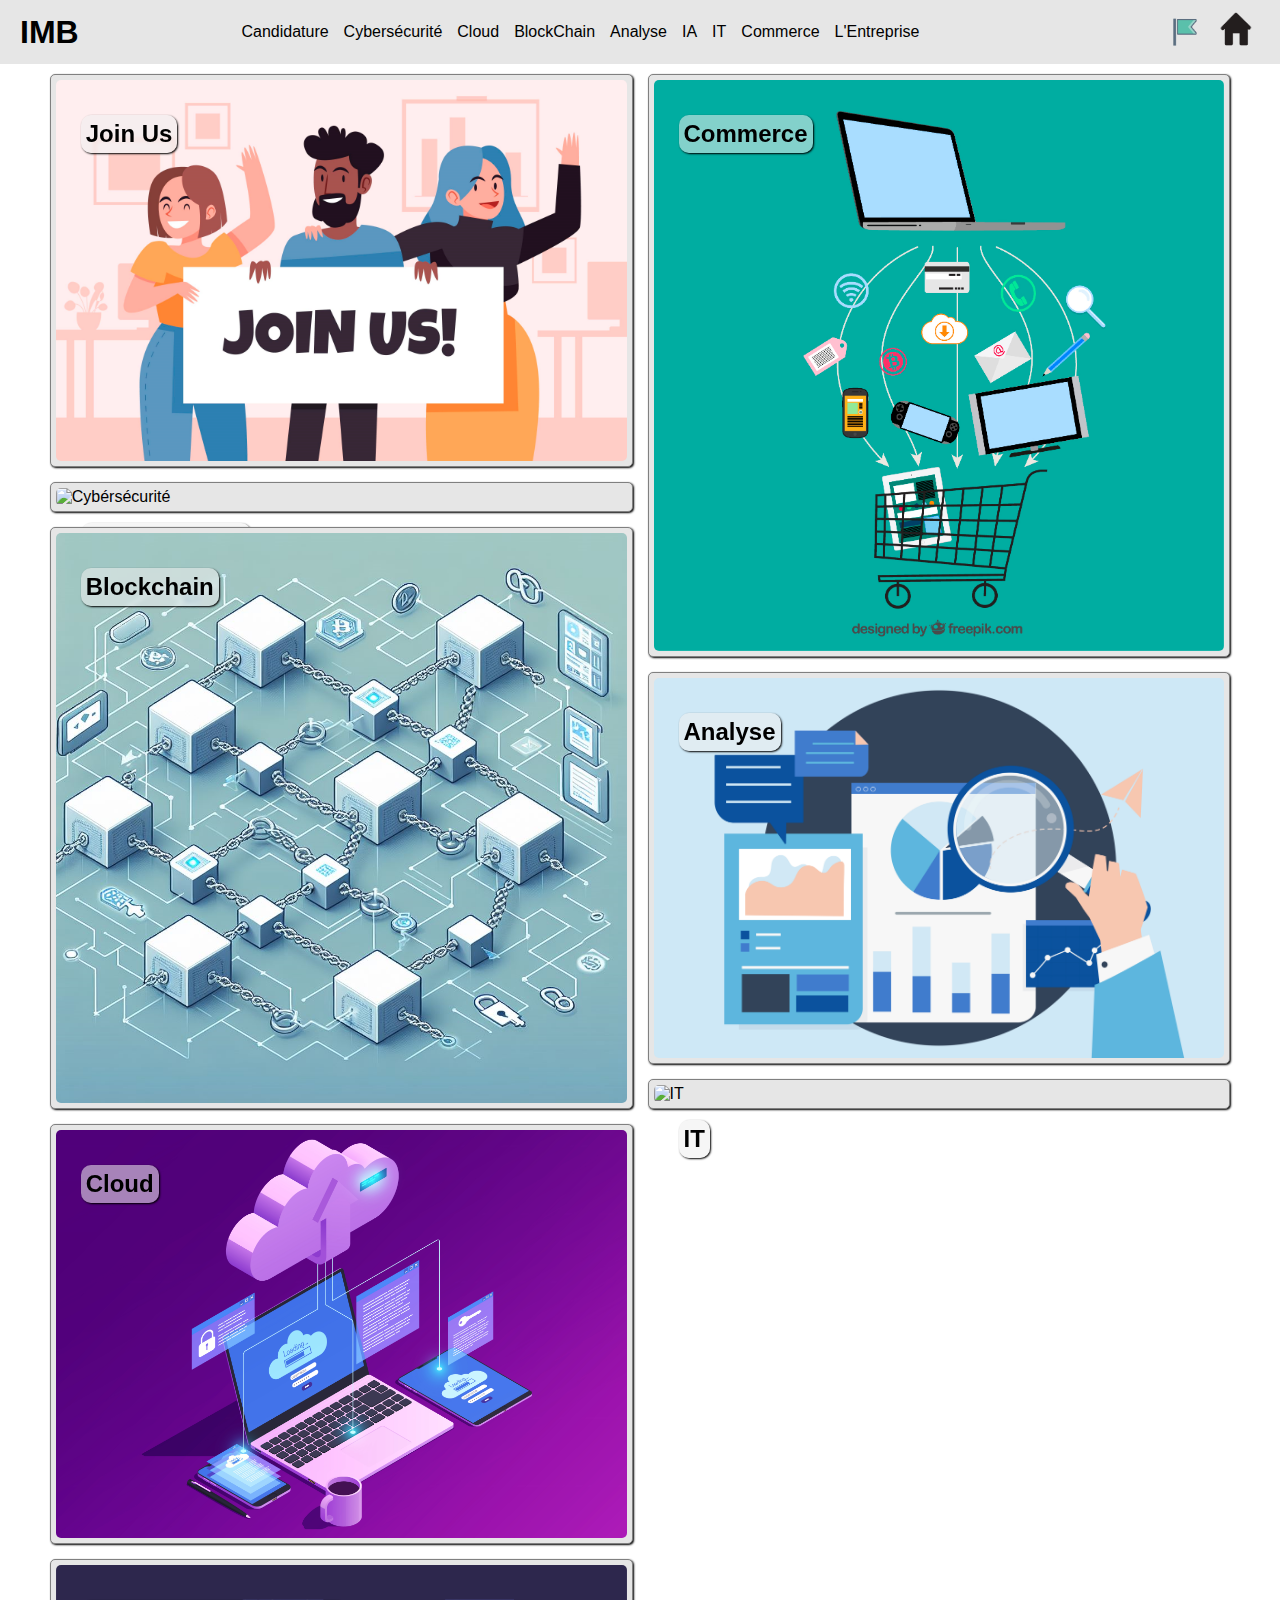
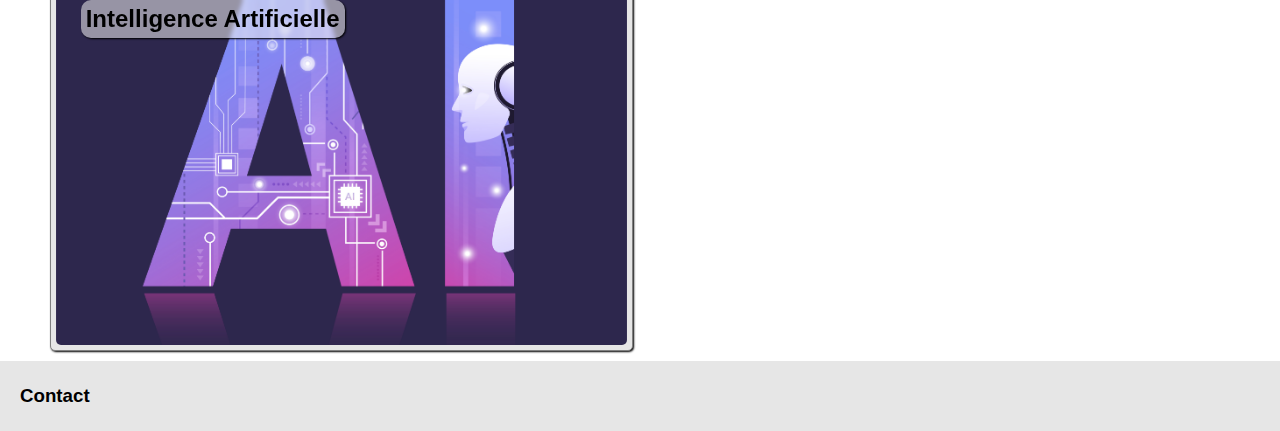
==== index.html @ 13dd1995 "annim amelioré pour hub" ====
<!DOCTYPE html>
<html lang="fr">
    <head>
        <title>IBM pour les 3ème</title>
        <meta charset="utf-8">
        <link rel="stylesheet" href="style.css">
    </head>
    <body>
        <header>
            <h1>IMB</h1>
            <nav>
                <ul>
                    <li><a href="fiche-etudiant.html">Candidature</a></li>
                    <li><a href="cybersecurite.html">Cybersécurité</a></li>
                    <li><a href="Cloud.html">Cloud</a></li>
                    <li><a href="BlockChain.html">BlockChain</a></li>
                    <li><a href="Analyse.html">Analyse</a></li>
                    <li><a href="IA.html">IA</a></li>
                    <li><a href="IT.html">IT</a></li>
                    <li><a href="Commerce.html">Commerce</a></li>
                    <li><a href="">L'Entreprise</a></li>
                </ul>
            </nav>
            <img class="right" src="Images/flag.png" alt="petit-drapeau">
            <a href="index.html"><img src="Images/home.png" alt="home" class="right"></a>
        </header>
        <main>
            <section class="HubBox" id="join">
                <img src="Images/JoinUsHub.png" alt="">
                <h2>Join Us</h2>
                <p>blabla <img src="Images/arrow.png" alt="arrow"></p>
            </section>
            <section class="HubBox" id="cybersecurtie">
                <img src="Images/cybersecuriteHub.png" alt="Cybérsécurité">
                <h2>Cybersécurité</h2>
                <p>blabla <img src="Images/arrow.png" alt="arrow"></p>
            </section>
            <section class="HubBox" id="Blockchain">
                <img src="Images/BlockChainHub.png" alt="BlockChain">
                <h2>Blockchain</h2>
                <p>blabla <img src="Images/arrow.png" alt="arrow"></p>
            </section>
            <section class="HubBox" id="cloud">
                <img src="Images/CloudHub.png" alt=" Cloud">
                <h2>Cloud</h2>
                <p>blabla <img src="Images/arrow.png" alt="arrow"></p>
            </section>
            <section class="HubBox" id="ia">
                <img src="Images/IAHub.png" alt="IA">
                <h2>Intelligence Artificielle</h2>
                <p>blabla <img src="Images/arrow.png" alt="arrow"></p>
            </section>
            <section class="HubBox" id="commerce">
                <img src="Images/CommerceHub.png" alt="Commerce">
                <h2>Commerce</h2>
                <p>blabla <img src="Images/arrow.png" alt="arrow"></p>
            </section>
            <section class="HubBox" id="analyse">
                <img src="Images/AnalyseHub.png" alt="Analyse">
                <h2>Analyse</h2>
                <p>blabla <img src="Images/arrow.png" alt="arrow"></p>
            </section>
            <section class="HubBox" id="it">
                <img src="Images/ITHub.png" alt="IT"/>
                <h2>IT</h2>
                <p>blabla <img src="Images/arrow.png" alt="arrow"></p>
            </section>
        </main>
        <footer>
            <h3>Contact</h3>

        </footer>
    </body>
</html>
---- style.css ----
html{
    height: auto;
    min-height: 100vh;
}

body{
    height: auto;
    min-height: 100vh;
    margin: 0;
    font-family: Arial, serif;
}

::-webkit-scrollbar {
    width: 8px;
}
::-webkit-scrollbar-track {
background: rgb(34, 34, 34);
}
::-webkit-scrollbar-thumb{
border-radius: 10px;
background-color: rgba(123, 123, 123, 0.4);
}
::-webkit-scrollbar-thumb:hover{
    background: rgba(255, 255, 255, 0.3);
}
::-webkit-scrollbar-thumb:active{
    background: rgba(255, 255, 255, 0.5);
}


/*------------------Header----------------*/
header{
    background-color: rgb(230, 230, 230);
    height: auto;
    padding: 5px 20px;
    display: flex;
    align-items: center;
}

header h1{
    margin: 0;
}

header img{
    width: 50px;
    height: 50px;
}

header img.right{
    margin-left: auto;
}

/*----------------Nav----------------*/
nav{
    margin: auto;
}

nav ul{
    list-style-type: none;
    display: flex;
    flex-wrap: wrap;
    gap: 5px;
    margin: auto;
    justify-content: center;
}

nav li{
    text-align: center;
    padding: 5px;
    border-radius: 15px;
    transition: 0.3s;
    cursor: pointer;
    position: relative;
}

nav li a{
    text-decoration: none;
    color: black;
}


li::after {
    content: '';
    position: absolute;
    bottom: 2px;left: 5%;
    width: 90%;
    height: 2px;
    background-color: black;
    opacity: 1;
    transform: scaleX(0);
    transform-origin: center;
    transition: 0.2s;
}

li:hover::after{
    transform: scaleX(100%);
}

/*Menu burger*/
@media screen and (max-width: 560px) {
}

/*-----------------Main-------------------*/
main{
    display: flex;
    flex-wrap: wrap;
    flex-direction: column;
    gap: 15px;
    padding: 10px 20px;
    max-height: 90vw;
    align-content: center;
    margin: auto;
    transition: 0.3s;
    box-sizing: border-box;
}


/*Box*/
section.HubBox{
    background-color: rgb(230, 230, 230);
    border: solid 1px gray;
    border-radius: 5px;
    padding: 5px;
    box-shadow: 1px 1px 2px;
    transition: 0.3s;
    width: 31%;
    position: relative;
    display: flex;
    box-sizing: border-box;
}

section.HubBox:hover{
    transform: scale(101%);
}

section.HubBox img{
    width: 100%;
    border-radius: 5px;
    margin: auto auto;
}

section.HubBox h2{
    position: absolute;
    background-color: rgba(238, 238, 238, 0.55);
    box-shadow: 1px 1px 2px;
    border-radius: 10px;
    padding: 5px;
    backdrop-filter: blur(2px);
    top: 40px;
    left: 30px;
    margin: 0;
    font-weight: bold;
}

section.HubBox p{
    position: absolute;
    bottom: 0;left: 0;
    margin: 0;
    width: 100%;
    height: auto;
    min-height: 60px;
    padding: 10px;
    transition: 0.3s;
    backdrop-filter: blur(2px);
    background-color: rgba(238, 238, 238, 0.55);
    transform: scaleY(0);
    transform-origin: bottom;
    box-sizing: border-box;
}

section.HubBox p img{
    position: absolute;
    bottom: 10px; right: 10px;
    height: 20px;
    width: 20px;
    border-radius: 15px;
    padding: 2px;
    transition: 0.3s;
}

section.HubBox p img:hover{
    background-color: rgba(213, 213, 213, 0.55);
    transition: 0.3s;
    cursor: pointer;
}

section.HubBox:hover p{
    transform: scaleY(100%);
}

@media screen and (max-width: 650px) {
    main{
        max-height: 5000px;
    }

    section.HubBox{
        width: 95%;
    }
}

@media screen and (max-width: 1300px) and (min-width: 650px) {
    main{
        max-height: 180vw;
    }

    section.HubBox{
        width: 47%;
    }
}

/*Footer*/
footer{
    background-color: rgb(230, 230, 230);
    height: auto;
    padding: 5px 20px;
}
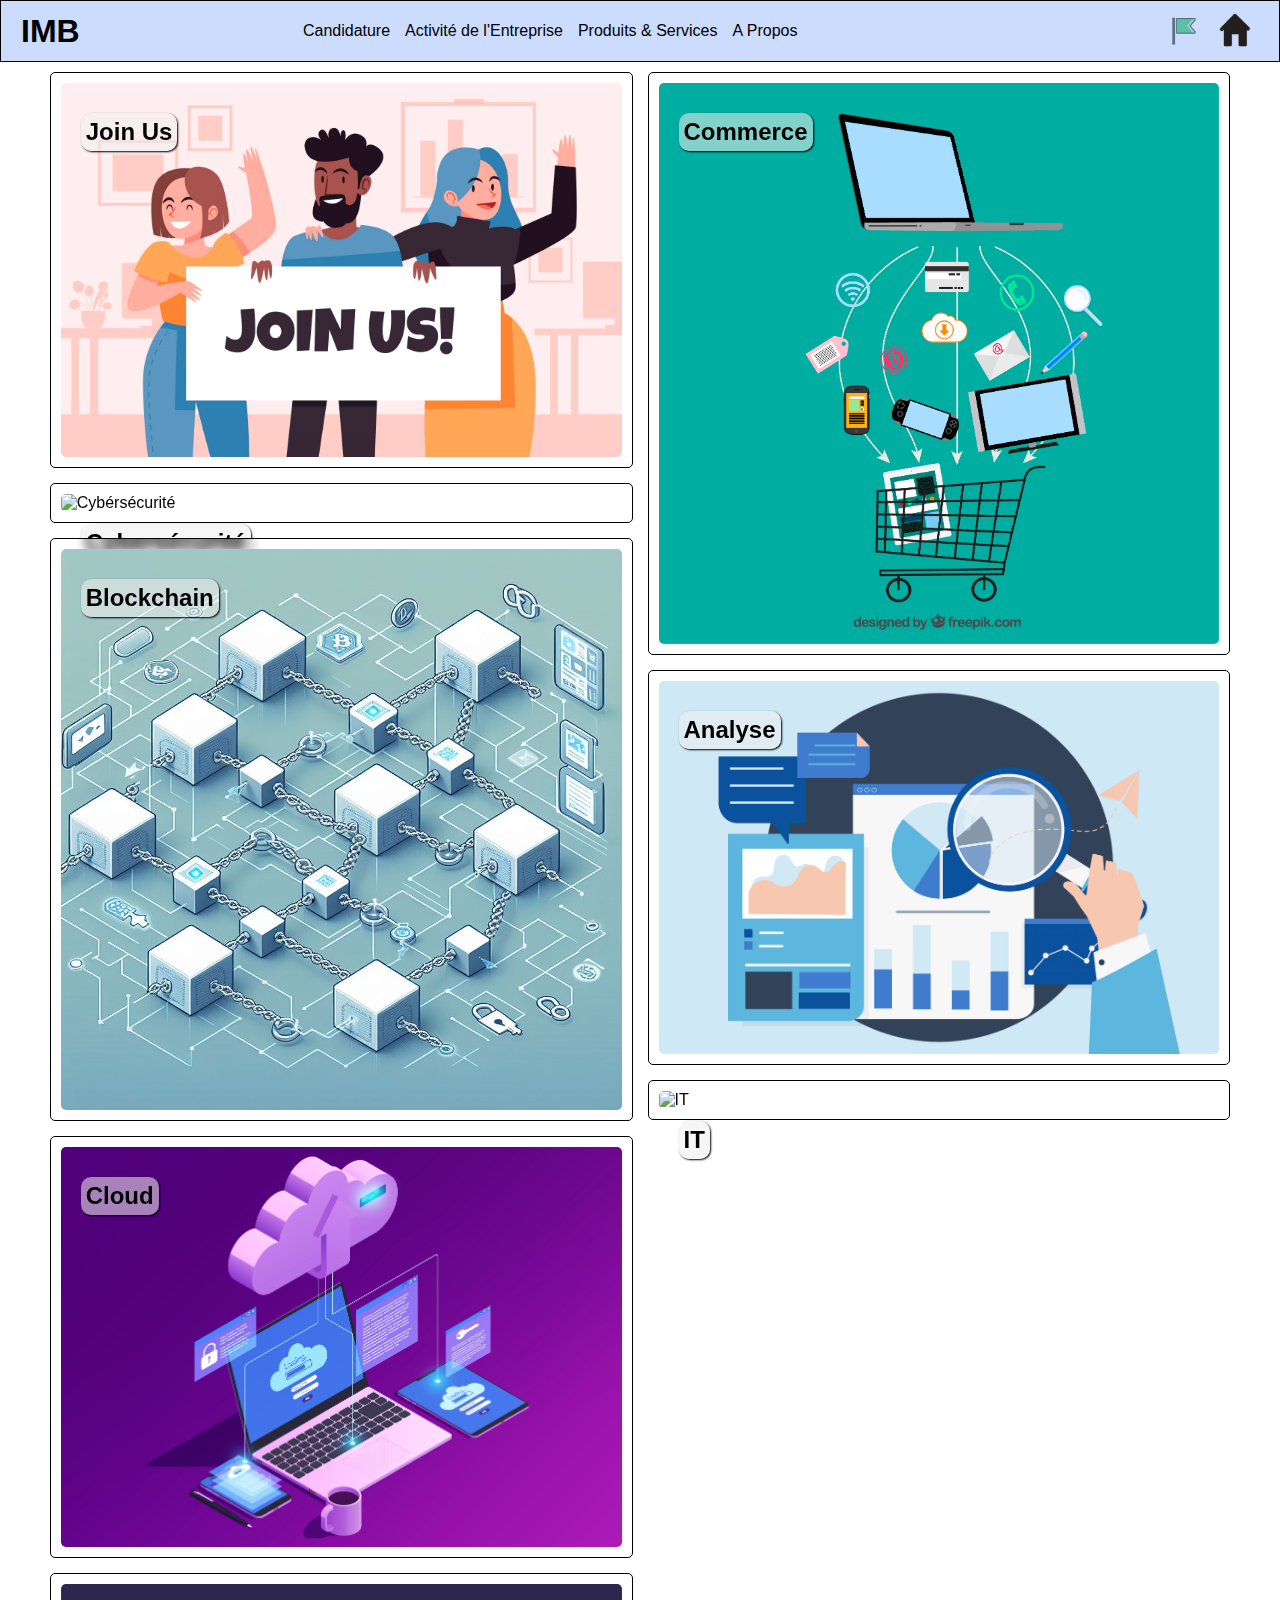
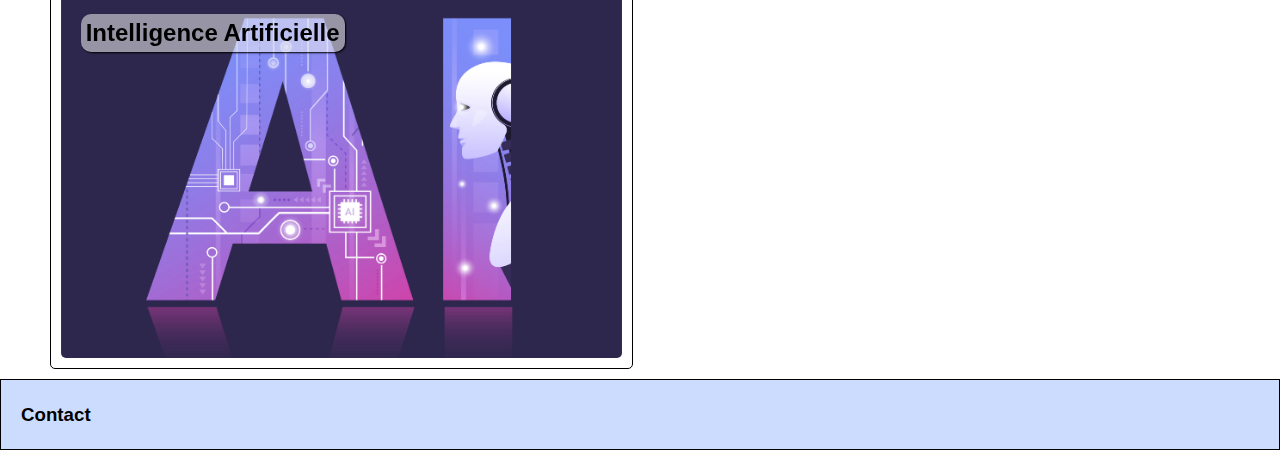
==== commit b4e00e14: "changement complet ." ====
--- a/index.html
+++ b/index.html
@@ -3,22 +3,19 @@
     <head>
         <title>IBM pour les 3ème</title>
         <meta charset="utf-8">
-        <link rel="stylesheet" href="style.css">
+        <link rel="stylesheet" href="hubPage.css">
     </head>
     <body>
         <header>
+            <a href="#" class="open-btn"><img src="Images/open-btn.png" alt="Open"></a> <!-- burger logo -->
             <h1>IMB</h1>
-            <nav>
+            <nav class="open">
+                <a href="#" class="close-btn"><img src="Images/close-btn.png" alt="Close"></a> <!-- burger close logo -->
                 <ul>
-                    <li><a href="fiche-etudiant.html">Candidature</a></li>
-                    <li><a href="cybersecurite.html">Cybersécurité</a></li>
-                    <li><a href="Cloud.html">Cloud</a></li>
-                    <li><a href="BlockChain.html">BlockChain</a></li>
-                    <li><a href="Analyse.html">Analyse</a></li>
-                    <li><a href="IA.html">IA</a></li>
-                    <li><a href="IT.html">IT</a></li>
-                    <li><a href="Commerce.html">Commerce</a></li>
-                    <li><a href="">L'Entreprise</a></li>
+                    <li><a href="Candidature.html">Candidature</a></li>
+                    <li><a href="Activité.html">Activité de l'Entreprise</a></li>
+                    <li><a href="Produit.html">Produits & Services</a></li>
+                    <li><a href="Propos.html">A Propos</a></li>
                 </ul>
             </nav>
             <img class="right" src="Images/flag.png" alt="petit-drapeau">
--- a/hubPage.css
+++ b/hubPage.css
@@ -0,0 +1,250 @@
+html {
+  height: auto;
+  min-height: 100vh;
+}
+
+body {
+  height: auto;
+  min-height: 100vh;
+  margin: 0;
+  font-family: Arial, serif;
+}
+
+main {
+  display: flex;
+  flex-wrap: wrap;
+  flex-direction: column;
+  gap: 15px;
+  padding: 10px 20px;
+  max-height: 90vw;
+  align-content: center;
+  margin: auto;
+  transition: 0.3s;
+  box-sizing: border-box;
+}
+
+/*Box*/
+section.HubBox {
+  background-color: transparent;
+  -webkit-backdrop-filter: blur(5px);
+          backdrop-filter: blur(5px);
+  border: solid 1px black;
+  border-radius: 5px;
+  padding: 10px;
+  transition: 0.3s;
+  width: 31%;
+  position: relative;
+  display: flex;
+  box-sizing: border-box;
+}
+section.HubBox:hover {
+  transform: scale(101%);
+}
+section.HubBox img {
+  width: 100%;
+  border-radius: 5px;
+}
+section.HubBox h2 {
+  position: absolute;
+  background-color: rgba(238, 238, 238, 0.55);
+  box-shadow: 1px 1px 2px;
+  border-radius: 10px;
+  padding: 5px;
+  top: 40px;
+  left: 30px;
+  margin: 0;
+  font-weight: bold;
+}
+section.HubBox p {
+  position: absolute;
+  bottom: 0;
+  left: 0;
+  margin: 0;
+  width: 100%;
+  height: auto;
+  min-height: 60px;
+  padding: 12px;
+  transition: 0.3s;
+  -webkit-backdrop-filter: blur(5px);
+          backdrop-filter: blur(5px);
+  background-color: rgba(238, 238, 238, 0.55);
+  transform: scaleY(0);
+  transform-origin: bottom;
+  box-sizing: border-box;
+}
+section.HubBox p img {
+  position: absolute;
+  bottom: 10px;
+  right: 10px;
+  height: 20px;
+  width: 20px;
+  border-radius: 15px;
+  padding: 2px;
+  transition: 0.3s;
+}
+section.HubBox p img:hover {
+  background-color: rgba(213, 213, 213, 0.55);
+  transition: 0.3s;
+  cursor: pointer;
+}
+section.HubBox:hover p {
+  transform: scaleY(100%);
+}
+
+@media screen and (max-width: 650px) {
+  main {
+    max-height: 5000px;
+  }
+  section.HubBox {
+    width: 95%;
+  }
+}
+@media screen and (max-width: 1300px) and (min-width: 650px) {
+  main {
+    max-height: 180vw;
+  }
+  section.HubBox {
+    width: 47%;
+  }
+}
+header {
+  background-color: rgba(0, 81, 255, 0.2);
+  border: solid 1px black;
+  height: auto;
+  padding: 5px 20px;
+  display: flex;
+  align-items: center;
+  justify-content: center;
+}
+header > a {
+  width: 50px;
+  height: 50px;
+}
+header h1 {
+  margin: 0;
+}
+header img {
+  width: 50px;
+  height: 50px;
+  transition: 0.3s;
+}
+header img:hover {
+  transform: scale(105%);
+  transition: 0.3s;
+}
+header img.right {
+  margin-left: auto;
+}
+
+footer {
+  background-color: rgba(0, 81, 255, 0.2);
+  border: solid 1px black;
+  height: auto;
+  padding: 5px 20px;
+}
+
+.open-btn {
+  display: none;
+}
+
+nav {
+  margin: auto auto;
+  transition: 0.3s;
+}
+nav .close-btn {
+  display: none;
+}
+nav ul {
+  list-style-type: none;
+  display: flex;
+  flex-wrap: wrap;
+  gap: 5px;
+  margin: auto;
+  justify-content: center;
+}
+nav li {
+  text-align: center;
+  padding: 5px;
+  border-radius: 15px;
+  transition: 0.3s;
+  cursor: pointer;
+  position: relative;
+}
+nav li a {
+  text-decoration: none;
+  color: black;
+}
+nav li a::after {
+  content: "";
+  position: absolute;
+  bottom: 2px;
+  left: 5%;
+  width: 90%;
+  height: 2px;
+  background-color: black;
+  opacity: 1;
+  transform: scaleX(0);
+  transform-origin: center;
+  transition: 0.2s;
+}
+nav li a:hover::after {
+  transform: scaleX(100%);
+}
+
+@media screen and (max-width: 650px) {
+  header h1 {
+    margin-left: 20px;
+  }
+  .open-btn {
+    display: block;
+    float: right;
+    margin: auto 0;
+  }
+  nav {
+    position: fixed;
+    top: 0;
+    left: 0;
+    width: 100%;
+    height: 100%;
+    transform: scaleX(0);
+    transform-origin: left;
+    background-color: rgb(181, 181, 181);
+    z-index: 1000;
+  }
+  nav.open {
+    transform: scaleX(100%);
+  }
+  nav.open ~ .open-btn {
+    display: none;
+  }
+  nav.open .close-btn {
+    display: block;
+  }
+  nav ul {
+    gap: 15px;
+    font-size: 27px;
+    padding: 0;
+    width: auto;
+    display: block;
+  }
+}
+::-webkit-scrollbar {
+  width: 8px;
+}
+
+::-webkit-scrollbar-track {
+  background: rgb(34, 34, 34);
+}
+
+::-webkit-scrollbar-thumb {
+  border-radius: 10px;
+  background-color: rgba(123, 123, 123, 0.4);
+}
+
+::-webkit-scrollbar-thumb:hover {
+  background: rgba(255, 255, 255, 0.3);
+}
+
+::-webkit-scrollbar-thumb:active {
+  background: rgba(255, 255, 255, 0.5);
+}/*# sourceMappingURL=hubPage.css.map */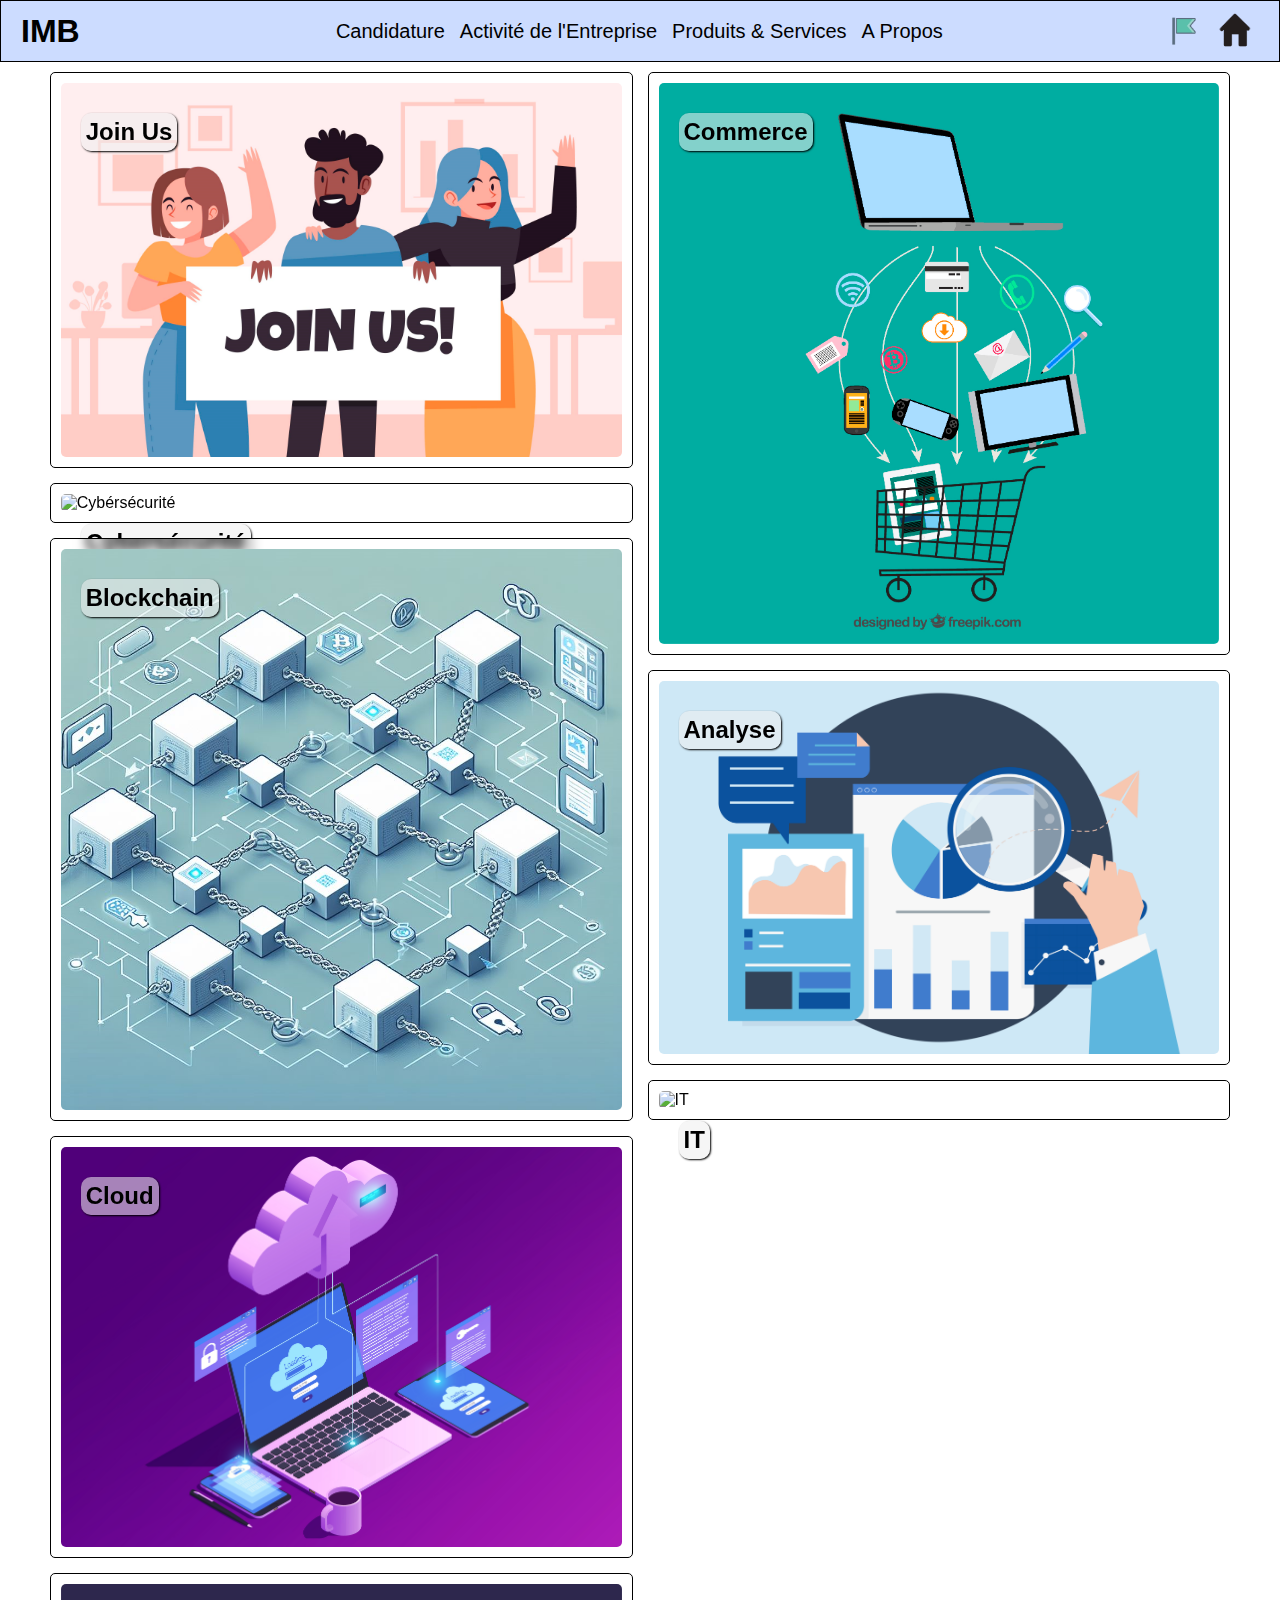
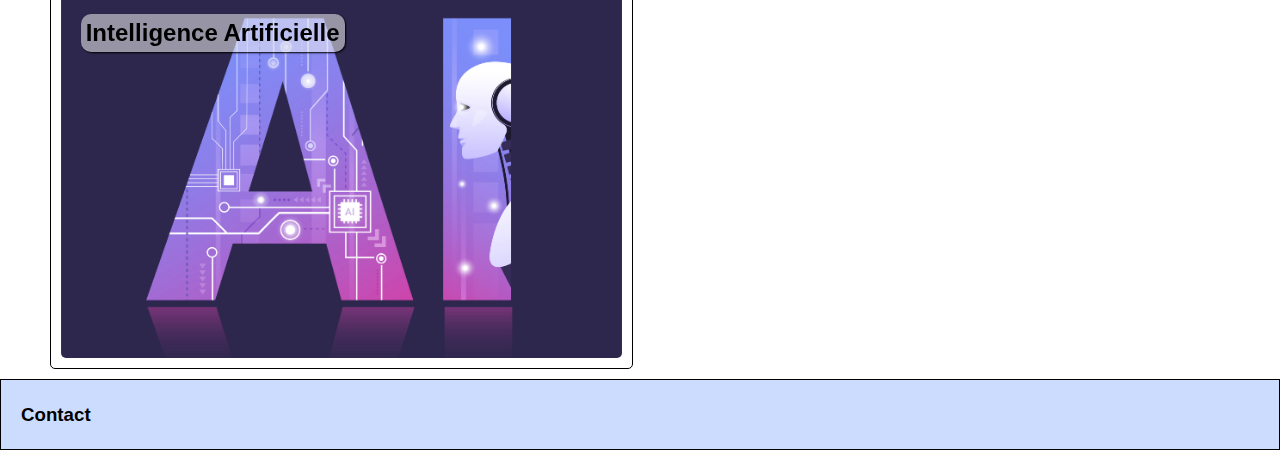
==== commit 7cbc6038: "burger menu" ====
--- a/index.html
+++ b/index.html
@@ -3,23 +3,24 @@
     <head>
         <title>IBM pour les 3ème</title>
         <meta charset="utf-8">
-        <link rel="stylesheet" href="hubPage.css">
+        <link rel="stylesheet" href="style/hubPage.css">
     </head>
     <body>
         <header>
-            <a href="#" class="open-btn"><img src="Images/open-btn.png" alt="Open"></a> <!-- burger logo -->
+            <a href="" class="open-btn"><img src="Images/open-btn.png" alt="Open"></a> <!-- burger logo -->
             <h1>IMB</h1>
-            <nav class="open">
-                <a href="#" class="close-btn"><img src="Images/close-btn.png" alt="Close"></a> <!-- burger close logo -->
+            <nav>
+                <a href="" class="close-btn"><img src="Images/close-btn.png" alt="Close"></a> <!-- burger close logo -->
                 <ul>
                     <li><a href="Candidature.html">Candidature</a></li>
                     <li><a href="Activité.html">Activité de l'Entreprise</a></li>
                     <li><a href="Produit.html">Produits & Services</a></li>
                     <li><a href="Propos.html">A Propos</a></li>
                 </ul>
+                <script src="scripts/burger.js"></script>
             </nav>
             <img class="right" src="Images/flag.png" alt="petit-drapeau">
-            <a href="index.html"><img src="Images/home.png" alt="home" class="right"></a>
+            <a href="index.html" class="right"><img src="Images/home.png" alt="home" class="right"></a>
         </header>
         <main>
             <section class="HubBox" id="join">
--- a/style/hubPage.css
+++ b/style/hubPage.css
@@ -0,0 +1,246 @@
+html, body {
+  height: auto;
+  min-height: 100vh;
+}
+
+body {
+  margin: 0;
+  font-family: Arial, serif;
+}
+
+main {
+  display: flex;
+  flex-wrap: wrap;
+  flex-direction: column;
+  gap: 15px;
+  padding: 10px 20px;
+  max-height: 90vw;
+  align-content: center;
+  margin: auto;
+  transition: 0.3s;
+  box-sizing: border-box;
+}
+
+/*Box*/
+section.HubBox {
+  background-color: transparent;
+  -webkit-backdrop-filter: blur(5px);
+          backdrop-filter: blur(5px);
+  border: solid 1px black;
+  border-radius: 5px;
+  padding: 10px;
+  transition: 0.3s;
+  width: 31%;
+  position: relative;
+  display: flex;
+  box-sizing: border-box;
+}
+section.HubBox:hover {
+  transform: scale(101%);
+}
+section.HubBox img {
+  width: 100%;
+  border-radius: 5px;
+}
+section.HubBox h2 {
+  position: absolute;
+  background-color: rgba(238, 238, 238, 0.55);
+  box-shadow: 1px 1px 2px;
+  border-radius: 10px;
+  padding: 5px;
+  top: 40px;
+  left: 30px;
+  margin: 0;
+  font-weight: bold;
+}
+section.HubBox p {
+  position: absolute;
+  bottom: 0;
+  left: 0;
+  margin: 0;
+  width: 100%;
+  box-sizing: border-box;
+  min-height: 60px;
+  padding: 12px;
+  -webkit-backdrop-filter: blur(5px);
+          backdrop-filter: blur(5px);
+  background-color: rgba(238, 238, 238, 0.55);
+  transform: scaleY(0);
+  transition: 0.3s;
+  transform-origin: bottom;
+}
+section.HubBox p img {
+  position: absolute;
+  bottom: 10px;
+  right: 10px;
+  height: 20px;
+  width: 20px;
+  border-radius: 15px;
+  padding: 2px;
+  transition: 0.3s;
+}
+section.HubBox p img:hover {
+  background-color: rgba(213, 213, 213, 0.55);
+  transition: 0.3s;
+  cursor: pointer;
+}
+section.HubBox:hover p {
+  transform: scaleY(100%);
+}
+
+@media screen and (max-width: 650px) {
+  main {
+    max-height: 5000px;
+  }
+  section.HubBox {
+    width: 95%;
+  }
+}
+@media screen and (max-width: 1300px) and (min-width: 650px) {
+  main {
+    max-height: 180vw;
+  }
+  section.HubBox {
+    width: 47%;
+  }
+}
+header {
+  background-color: rgba(0, 81, 255, 0.2);
+  border: solid 1px black;
+  height: auto;
+  padding: 5px 20px;
+  display: flex;
+  align-items: center;
+}
+header h1 {
+  margin: 0;
+}
+header img, header > a {
+  width: 50px;
+  height: 50px;
+  transition: 0.3s;
+}
+header img:hover, header > a:hover {
+  transform: scale(105%);
+}
+header .right {
+  float: right;
+  justify-self: end;
+}
+
+footer {
+  background-color: rgba(0, 81, 255, 0.2);
+  border: solid 1px black;
+  height: auto;
+  padding: 5px 20px;
+}
+
+.open-btn {
+  display: none;
+}
+
+nav {
+  margin: auto auto;
+}
+nav .close-btn {
+  display: none;
+}
+nav ul {
+  font-size: 20px;
+  list-style-type: none;
+  display: flex;
+  flex-wrap: wrap;
+  gap: 5px;
+  margin: auto;
+  justify-content: center;
+}
+nav li {
+  text-align: center;
+  padding: 5px;
+  border-radius: 15px;
+  transition: 0.3s;
+  cursor: pointer;
+  position: relative;
+}
+nav li a {
+  text-decoration: none;
+  color: black;
+}
+nav li a::after {
+  content: "";
+  position: absolute;
+  bottom: 2px;
+  left: 5%;
+  width: 90%;
+  height: 2px;
+  background-color: black;
+  opacity: 1;
+  transform: scaleX(0);
+  transform-origin: center;
+  transition: 0.2s;
+}
+nav li a:hover::after {
+  transform: scaleX(100%);
+}
+
+@media screen and (max-width: 650px) {
+  header h1 {
+    margin-left: 20px;
+  }
+  .open-btn {
+    display: block;
+    float: left;
+    margin: auto 0;
+  }
+  nav {
+    padding: 5px 20px;
+    position: fixed;
+    top: 0;
+    left: 0;
+    width: 100%;
+    height: 100%;
+    transform: scaleX(0);
+    opacity: 0;
+    transition: 0.3s;
+    transform-origin: left;
+    background-color: rgb(181, 181, 181);
+    z-index: 1000;
+  }
+  nav .close-btn {
+    display: block;
+  }
+  nav.open {
+    opacity: 1;
+    transform: scaleX(100%);
+  }
+  nav.open ~ .open-btn {
+    display: none;
+  }
+  nav ul {
+    gap: 25px;
+    font-size: 5vw;
+    padding: 0;
+    width: auto;
+    display: block;
+  }
+}
+::-webkit-scrollbar {
+  width: 8px;
+}
+
+::-webkit-scrollbar-track {
+  background: rgb(34, 34, 34);
+}
+
+::-webkit-scrollbar-thumb {
+  border-radius: 10px;
+  background-color: rgba(123, 123, 123, 0.4);
+}
+
+::-webkit-scrollbar-thumb:hover {
+  background: rgba(255, 255, 255, 0.3);
+}
+
+::-webkit-scrollbar-thumb:active {
+  background: rgba(255, 255, 255, 0.5);
+}/*# sourceMappingURL=hubPage.css.map */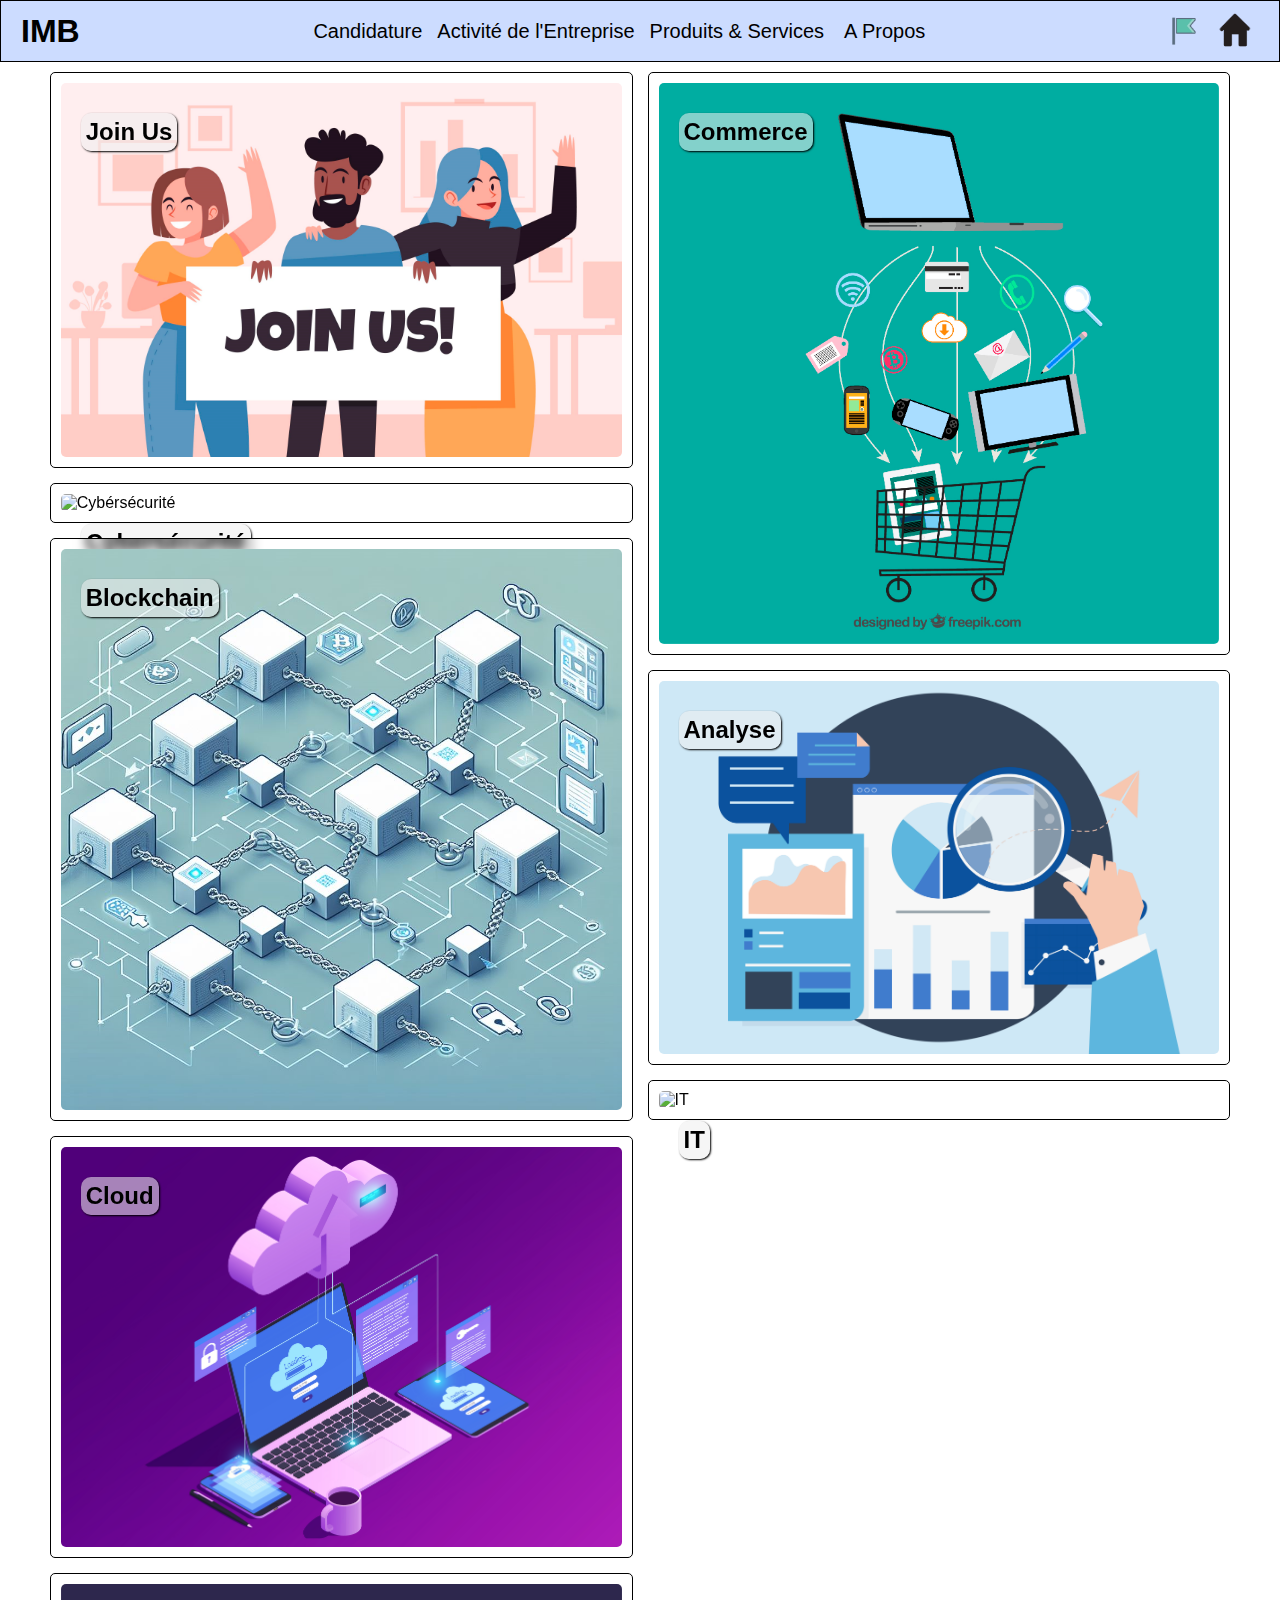
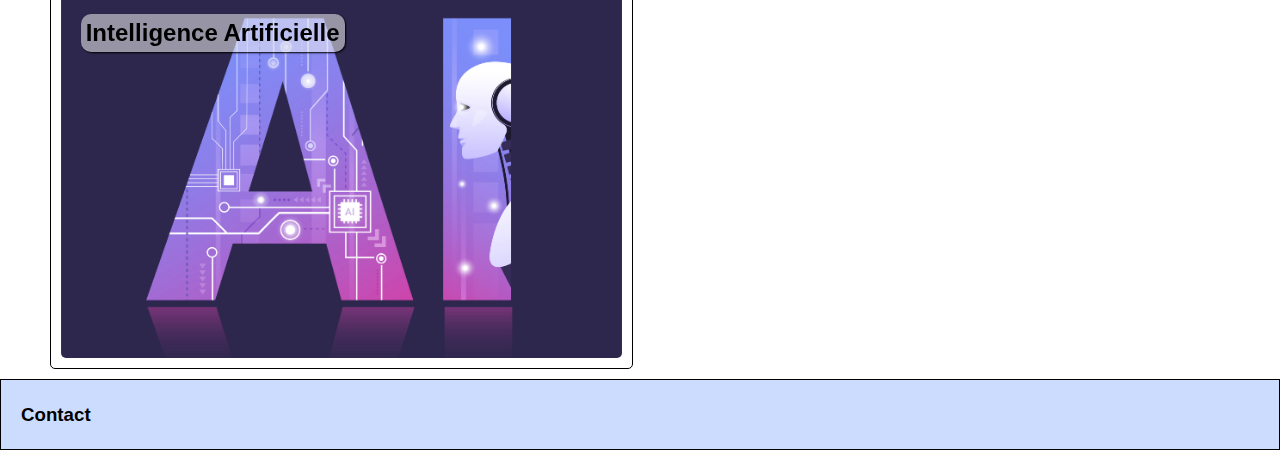
==== commit ffa43da4: "menu deroulant" ====
--- a/index.html
+++ b/index.html
@@ -12,15 +12,26 @@
             <nav>
                 <a href="" class="close-btn"><img src="Images/close-btn.png" alt="Close"></a> <!-- burger close logo -->
                 <ul>
-                    <li><a href="Candidature.html">Candidature</a></li>
-                    <li><a href="Activité.html">Activité de l'Entreprise</a></li>
+                    <li class="underline"><a href="Candidature.html">Candidature</a></li>
+                    <li>
+                        <a href="Activité.html">Activité de l'Entreprise</a>
+                        <div>
+                            <ul>
+                                <li class="underline"><a href="">blabla</a></li>
+                                <li><a href="underline">blabla</a></li>
+                            </ul>
+                        </div>
+                    </li>
                     <li><a href="Produit.html">Produits & Services</a></li>
+                    <div>
+
+                    </div>
                     <li><a href="Propos.html">A Propos</a></li>
                 </ul>
                 <script src="scripts/burger.js"></script>
             </nav>
-            <img class="right" src="Images/flag.png" alt="petit-drapeau">
-            <a href="index.html" class="right"><img src="Images/home.png" alt="home" class="right"></a>
+            <img class="right n2" src="Images/flag.png" alt="petit-drapeau">
+            <a href="index.html" class="right n1"><img src="Images/home.png" alt="home" class="right"></a>
         </header>
         <main>
             <section class="HubBox" id="join">
--- a/style/hubPage.css
+++ b/style/hubPage.css
@@ -14,6 +14,7 @@
   flex-direction: column;
   gap: 15px;
   padding: 10px 20px;
+  /*3 columns when the screen is large*/
   max-height: 90vw;
   align-content: center;
   margin: auto;
@@ -36,13 +37,16 @@
   box-sizing: border-box;
 }
 section.HubBox:hover {
+  /*upScale it when over*/
   transform: scale(101%);
 }
 section.HubBox img {
+  /*make the image take all the box*/
   width: 100%;
   border-radius: 5px;
 }
 section.HubBox h2 {
+  /*make the title attach to the image*/
   position: absolute;
   background-color: rgba(238, 238, 238, 0.55);
   box-shadow: 1px 1px 2px;
@@ -54,6 +58,7 @@
   font-weight: bold;
 }
 section.HubBox p {
+  /*make the description attach to box*/
   position: absolute;
   bottom: 0;
   left: 0;
@@ -70,6 +75,7 @@
   transform-origin: bottom;
 }
 section.HubBox p img {
+  /*make the little arrow*/
   position: absolute;
   bottom: 10px;
   right: 10px;
@@ -85,10 +91,12 @@
   cursor: pointer;
 }
 section.HubBox:hover p {
+  /*make the description appear smoothly when hover*/
   transform: scaleY(100%);
 }
 
 @media screen and (max-width: 650px) {
+  /*Only one column when the screen is small*/
   main {
     max-height: 5000px;
   }
@@ -97,6 +105,7 @@
   }
 }
 @media screen and (max-width: 1300px) and (min-width: 650px) {
+  /*2 columns when the screen is medium*/
   main {
     max-height: 180vw;
   }
@@ -105,6 +114,7 @@
   }
 }
 header {
+  /*make the header style*/
   background-color: rgba(0, 81, 255, 0.2);
   border: solid 1px black;
   height: auto;
@@ -113,19 +123,18 @@
   align-items: center;
 }
 header h1 {
+  /*put the title on the left of it*/
   margin: 0;
 }
 header img, header > a {
+  /*make the icon little and adjust to the header size*/
   width: 50px;
   height: 50px;
   transition: 0.3s;
 }
 header img:hover, header > a:hover {
+  /*upScale it when over*/
   transform: scale(105%);
-}
-header .right {
-  float: right;
-  justify-self: end;
 }
 
 footer {
@@ -135,19 +144,22 @@
   padding: 5px 20px;
 }
 
-.open-btn {
+.open-btn, .close-btn {
+  /*disable burger menu icon when the screen is wide*/
   display: none;
 }
 
 nav {
+  /*nav for large screen*/
+  /*center the nav*/
   margin: auto auto;
 }
-nav .close-btn {
-  display: none;
-}
 nav ul {
+  list-style-type: none;
+  padding: 0;
+  /*make the link list look like somethings*/
   font-size: 20px;
-  list-style-type: none;
+  /*adjust with the width of the screen*/
   display: flex;
   flex-wrap: wrap;
   gap: 5px;
@@ -155,6 +167,7 @@
   justify-content: center;
 }
 nav li {
+  /*make the li look like clickable*/
   text-align: center;
   padding: 5px;
   border-radius: 15px;
@@ -166,7 +179,8 @@
   text-decoration: none;
   color: black;
 }
-nav li a::after {
+nav li.underline::after {
+  /*create smoth underline*/
   content: "";
   position: absolute;
   bottom: 2px;
@@ -176,29 +190,75 @@
   background-color: black;
   opacity: 1;
   transform: scaleX(0);
+  /*origine from the center of the li*/
   transform-origin: center;
   transition: 0.2s;
 }
-nav li a:hover::after {
+nav li:hover.underline::after {
   transform: scaleX(100%);
 }
+nav li:hover div {
+  transform: scaleY(100%);
+}
+nav li div {
+  transform: scaleY(0);
+  background: transparent;
+  -webkit-backdrop-filter: blur(10px);
+          backdrop-filter: blur(10px);
+  border: 1px solid black;
+  border-radius: 5px;
+  width: 80%;
+  transform-origin: top;
+  transition: 0.2s;
+  position: absolute;
+  top: bottom;
+  left: 10%;
+  z-index: 1000;
+}
+nav li div:hover {
+  transform: scaleY(100%);
+}
+nav li div ul {
+  gap: 25px;
+  font-size: 20px;
+  padding: 10px;
+  width: auto;
+  display: block;
+}
 
 @media screen and (max-width: 650px) {
+  /*make the burger nav when the screen is small*/
   header h1 {
+    /*make the title not attach to the burger icon*/
     margin-left: 20px;
   }
-  .open-btn {
+  header .right {
+    /*place search icon and flag icon to the right*/
+    position: absolute;
+  }
+  header .right.n1 {
+    right: 0px;
+  }
+  header .right.n2 {
+    right: 50px;
+  }
+  .open-btn, .close-btn {
+    /*make the burger button visible*/
     display: block;
     float: left;
     margin: auto 0;
   }
+  .close-btn {
+    margin: 5px 20px;
+  }
   nav {
-    padding: 5px 20px;
+    /*attach the nav on the total screen*/
     position: fixed;
     top: 0;
     left: 0;
     width: 100%;
     height: 100%;
+    /*transition from the side of the screen*/
     transform: scaleX(0);
     opacity: 0;
     transition: 0.3s;
@@ -206,22 +266,25 @@
     background-color: rgb(181, 181, 181);
     z-index: 1000;
   }
-  nav .close-btn {
-    display: block;
-  }
   nav.open {
     opacity: 1;
     transform: scaleX(100%);
   }
-  nav.open ~ .open-btn {
-    display: none;
-  }
   nav ul {
+    /*make the link list adjust for the burger*/
     gap: 25px;
     font-size: 5vw;
-    padding: 0;
+    padding: 60px 0;
     width: auto;
     display: block;
+  }
+  nav ul li div {
+    position: relative;
+    height: 0;
+  }
+  nav ul li:hover div {
+    height: auto;
+    transition: 0.2s;
   }
 }
 ::-webkit-scrollbar {
@@ -236,11 +299,9 @@
   border-radius: 10px;
   background-color: rgba(123, 123, 123, 0.4);
 }
-
 ::-webkit-scrollbar-thumb:hover {
   background: rgba(255, 255, 255, 0.3);
 }
-
 ::-webkit-scrollbar-thumb:active {
   background: rgba(255, 255, 255, 0.5);
 }/*# sourceMappingURL=hubPage.css.map */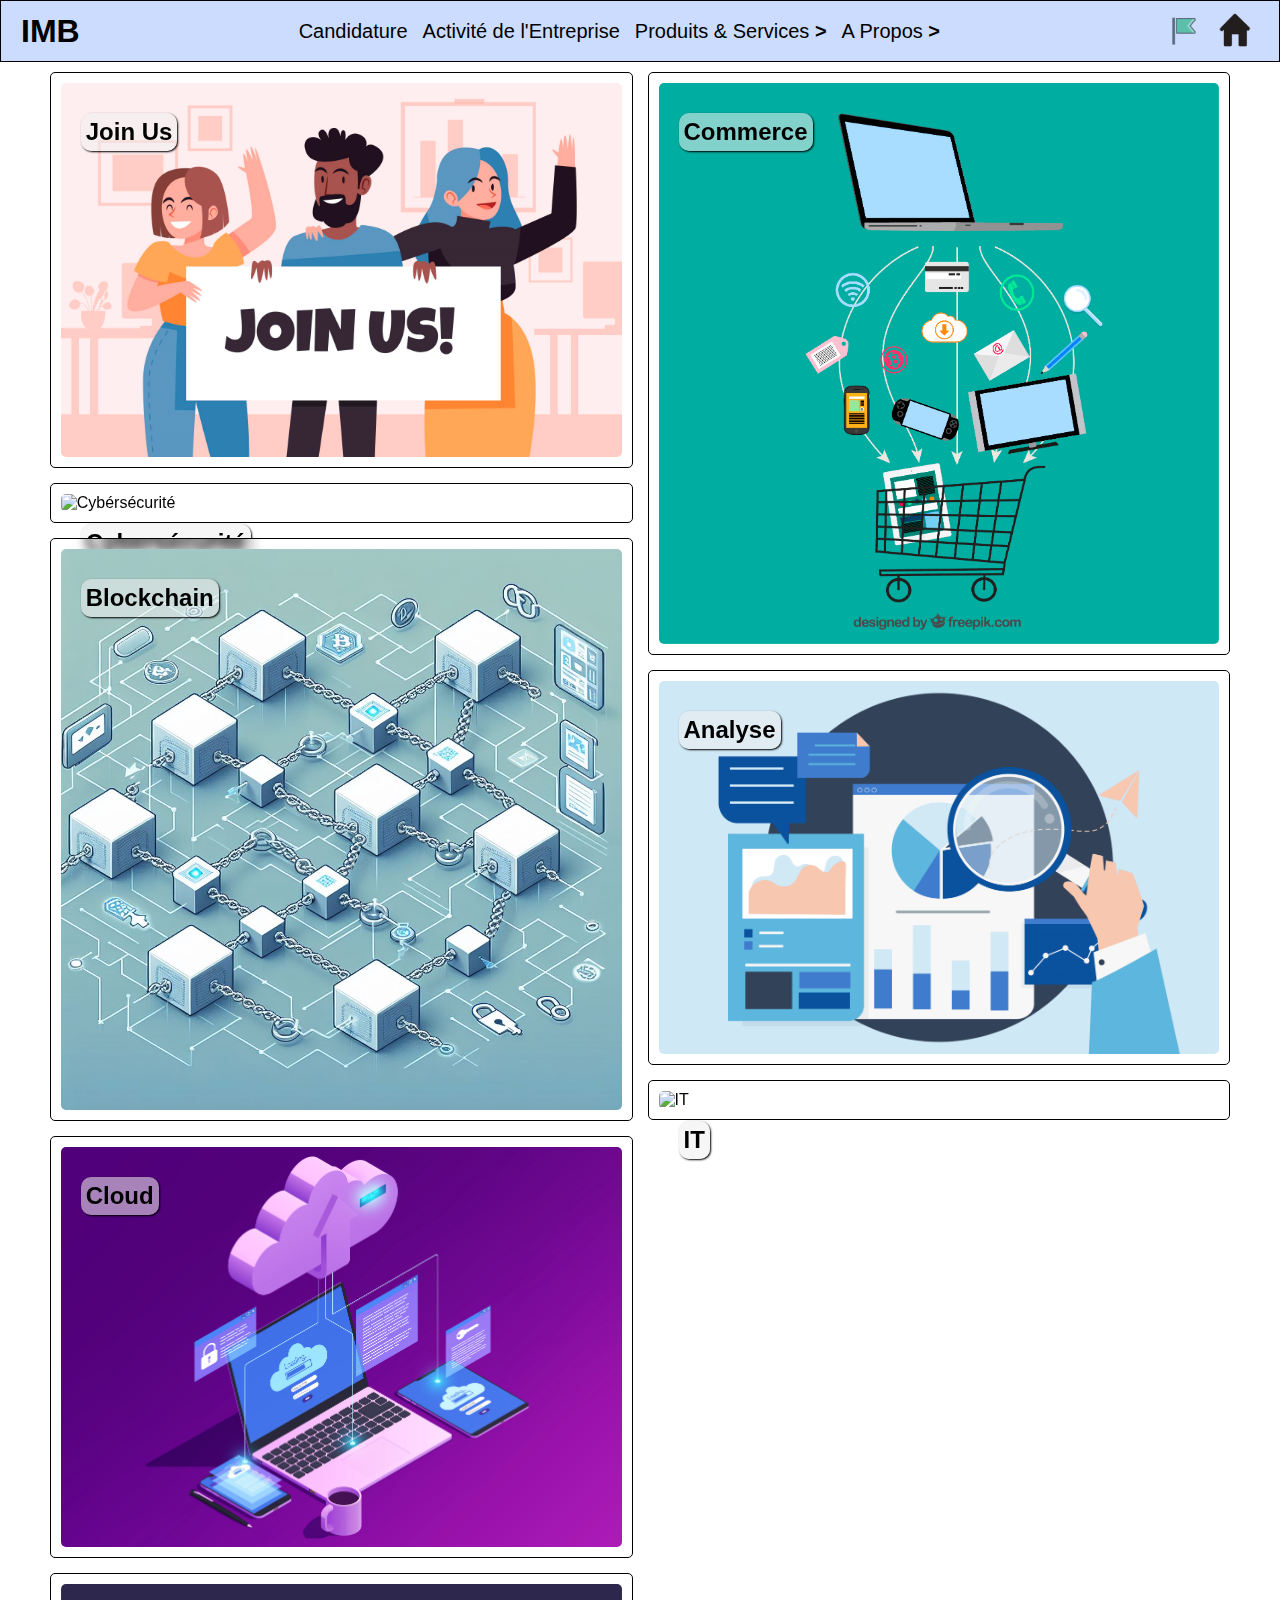
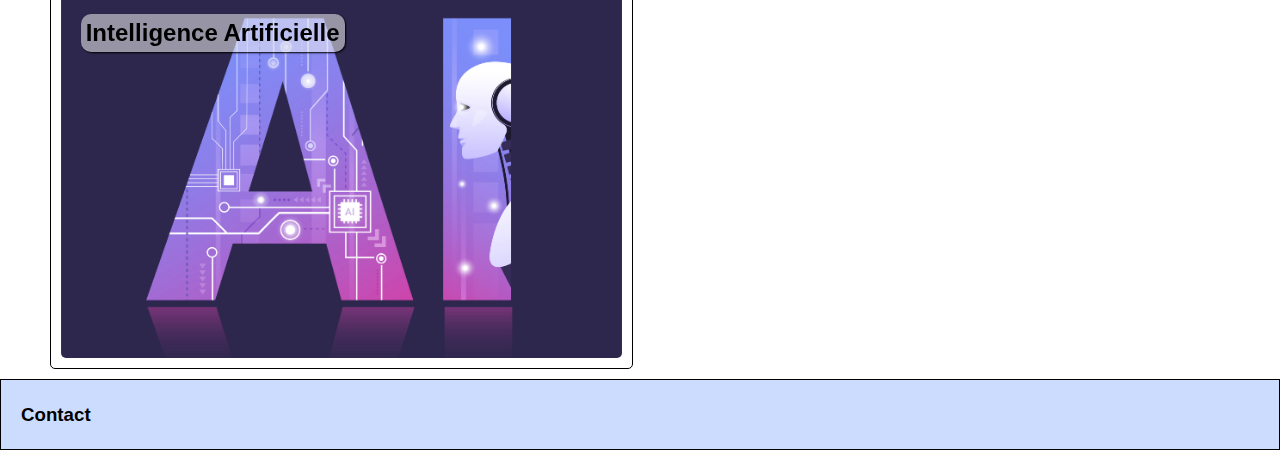
==== commit c66c97f5: "menu deroulant finito et code plus opti/separer" ====
--- a/index.html
+++ b/index.html
@@ -3,7 +3,7 @@
     <head>
         <title>IBM pour les 3ème</title>
         <meta charset="utf-8">
-        <link rel="stylesheet" href="style/hubPage.css">
+        <link rel="stylesheet" href="hubPage.css">
     </head>
     <body>
         <header>
@@ -13,20 +13,39 @@
                 <a href="" class="close-btn"><img src="Images/close-btn.png" alt="Close"></a> <!-- burger close logo -->
                 <ul>
                     <li class="underline"><a href="Candidature.html">Candidature</a></li>
+                    <li class="underline">
+                        <a href="Activité.html">Activité de l'Entreprise</a>
+                    </li>
                     <li>
-                        <a href="Activité.html">Activité de l'Entreprise</a>
+                        <a href="Produit.html">Produits & Services</a>
+                        <span>></span>
                         <div>
                             <ul>
-                                <li class="underline"><a href="">blabla</a></li>
-                                <li><a href="underline">blabla</a></li>
+                                <li class="underline"><a href="">Cloud</a></li>
+                                <li class="underline"><a href="underline">Cybérsécurité</a></li>
+                                <li class="underline"><a href="underline">Analyse de Donnée</a></li>
+                                <li class="underline"><a href="underline">Inteligence Artificielle</a></li>
+                                <li class="underline"><a href="underline">BlockChain</a></li>
+                                <li class="underline"><a href="underline">Commerce Eléctronique</a></li>
+                                <li class="underline"><a href="underline">Infrastructure It</a></li>
                             </ul>
                         </div>
                     </li>
-                    <li><a href="Produit.html">Produits & Services</a></li>
-                    <div>
-
-                    </div>
-                    <li><a href="Propos.html">A Propos</a></li>
+                    <li>
+                        <a href="Propos.html">A Propos</a>
+                        <span>></span>
+                        <div class="tropGrand">
+                            <ul>
+                                <li class="underline"><a href="">Cloud</a></li>
+                                <li class="underline"><a href="underline">Organisation</a></li>
+                                <li class="underline"><a href="underline">Concurents</a></li>
+                                <li class="underline"><a href="underline">Clients</a></li>
+                                <li class="underline"><a href="underline">Financement</a></li>
+                                <li class="underline"><a href="underline">Stratégie</a></li>
+                                <li class="underline"><a href="underline">Nos Valeurs</a></li>
+                            </ul>
+                        </div>
+                    </li>
                 </ul>
                 <script src="scripts/burger.js"></script>
             </nav>
--- a/hubPage.css
+++ b/hubPage.css
@@ -0,0 +1,325 @@
+html, body {
+  height: auto;
+  min-height: 100vh;
+}
+
+body {
+  margin: 0;
+  font-family: Arial, serif;
+}
+
+main {
+  display: flex;
+  flex-wrap: wrap;
+  flex-direction: column;
+  gap: 15px;
+  padding: 10px 20px;
+  /*3 columns when the screen is large*/
+  max-height: 90vw;
+  align-content: center;
+  margin: auto;
+  transition: 0.3s;
+  box-sizing: border-box;
+}
+
+/*Box*/
+section.HubBox {
+  background-color: transparent;
+  -webkit-backdrop-filter: blur(5px);
+          backdrop-filter: blur(5px);
+  border: solid 1px black;
+  border-radius: 5px;
+  padding: 10px;
+  transition: 0.3s;
+  width: 31%;
+  position: relative;
+  display: flex;
+  box-sizing: border-box;
+}
+section.HubBox:hover {
+  /*upScale it when over*/
+  transform: scale(101%);
+}
+section.HubBox img {
+  /*make the image take all the box*/
+  width: 100%;
+  border-radius: 5px;
+}
+section.HubBox h2 {
+  /*make the title attach to the image*/
+  position: absolute;
+  background-color: rgba(238, 238, 238, 0.55);
+  box-shadow: 1px 1px 2px;
+  border-radius: 10px;
+  padding: 5px;
+  top: 40px;
+  left: 30px;
+  margin: 0;
+  font-weight: bold;
+}
+section.HubBox p {
+  /*make the description attach to box*/
+  position: absolute;
+  bottom: 0;
+  left: 0;
+  margin: 0;
+  width: 100%;
+  box-sizing: border-box;
+  min-height: 60px;
+  padding: 12px;
+  -webkit-backdrop-filter: blur(5px);
+          backdrop-filter: blur(5px);
+  background-color: rgba(238, 238, 238, 0.55);
+  transform: scaleY(0);
+  transition: 0.3s;
+  transform-origin: bottom;
+}
+section.HubBox p img {
+  /*make the little arrow*/
+  position: absolute;
+  bottom: 10px;
+  right: 10px;
+  height: 20px;
+  width: 20px;
+  border-radius: 15px;
+  padding: 2px;
+  transition: 0.3s;
+}
+section.HubBox p img:hover {
+  background-color: rgba(213, 213, 213, 0.55);
+  transition: 0.3s;
+  cursor: pointer;
+}
+section.HubBox:hover p {
+  /*make the description appear smoothly when hover*/
+  transform: scaleY(100%);
+}
+
+@media screen and (max-width: 650px) {
+  /*Only one column when the screen is small*/
+  main {
+    max-height: 5000px;
+  }
+  section.HubBox {
+    width: 95%;
+  }
+}
+@media screen and (max-width: 1300px) and (min-width: 650px) {
+  /*2 columns when the screen is medium*/
+  main {
+    max-height: 180vw;
+  }
+  section.HubBox {
+    width: 47%;
+  }
+}
+header {
+  /*make the header style*/
+  background-color: rgba(0, 81, 255, 0.2);
+  border: solid 1px black;
+  height: auto;
+  padding: 5px 20px;
+  display: flex;
+  align-items: center;
+}
+header h1 {
+  /*put the title on the left of it*/
+  margin: 0;
+}
+header img, header > a {
+  /*make the icon little and adjust to the header size*/
+  width: 50px;
+  height: 50px;
+  transition: 0.3s;
+}
+header img:hover, header > a:hover {
+  /*upScale it when over*/
+  transform: scale(105%);
+}
+
+footer {
+  background-color: rgba(0, 81, 255, 0.2);
+  border: solid 1px black;
+  height: auto;
+  padding: 5px 20px;
+}
+
+.open-btn, .close-btn {
+  /*disable burger menu icon when the screen is wide*/
+  display: none;
+}
+
+nav {
+  /*nav for large screen*/
+  /*center the nav*/
+  margin: auto auto;
+}
+nav ul {
+  list-style-type: none;
+  padding: 0;
+  /*make the link list look like somethings*/
+  font-size: 20px;
+  /*adjust with the width of the screen*/
+  display: flex;
+  flex-wrap: wrap;
+  gap: 5px;
+  margin: auto;
+  justify-content: center;
+}
+nav li {
+  /*make the li look like clickable*/
+  text-align: center;
+  padding: 5px;
+  border-radius: 15px;
+  transition: 0.3s;
+  cursor: pointer;
+  position: relative;
+}
+nav li a {
+  text-decoration: none;
+  color: black;
+}
+nav li span {
+  display: inline-block;
+  font-weight: bold;
+  transition: 0.2s;
+}
+nav li:hover div {
+  transform: scaleY(100%);
+}
+nav li:hover span {
+  transform: rotate(90deg);
+}
+nav li div {
+  transform: scaleY(0);
+  background: transparent;
+  -webkit-backdrop-filter: blur(10px);
+          backdrop-filter: blur(10px);
+  border: 1px solid black;
+  border-radius: 5px;
+  width: -moz-fit-content;
+  width: fit-content;
+  transform-origin: top;
+  transition: 0.2s;
+  position: absolute;
+  top: bottom;
+  left: 0;
+  z-index: 1000;
+}
+nav li div.tropGrand {
+  left: -20px;
+}
+nav li div ul {
+  gap: 25px;
+  font-size: 20px;
+  padding: 10px;
+  width: -moz-fit-content;
+  width: fit-content;
+  display: block;
+}
+
+@media screen and (max-width: 650px) {
+  /*make the burger nav when the screen is small*/
+  header h1 {
+    /*make the title not attach to the burger icon*/
+    margin-left: 20px;
+  }
+  header .right {
+    /*place search icon and flag icon to the right*/
+    position: absolute;
+  }
+  header .right.n1 {
+    right: 0px;
+  }
+  header .right.n2 {
+    right: 50px;
+  }
+  .open-btn, .close-btn {
+    /*make the burger button visible*/
+    display: block;
+    float: left;
+    margin: auto 0;
+  }
+  .close-btn {
+    margin: 5px 20px;
+  }
+  nav {
+    /*attach the nav on the total screen*/
+    position: fixed;
+    top: 0;
+    left: 0;
+    width: 100%;
+    height: 100%;
+    /*transition from the side of the screen*/
+    transform: scaleX(0);
+    opacity: 0;
+    transition: 0.3s;
+    transform-origin: left;
+    background-color: rgb(181, 181, 181);
+    z-index: 1000;
+  }
+  nav.open {
+    opacity: 1;
+    transform: scaleX(100%);
+  }
+  nav ul {
+    /*make the link list adjust for the burger*/
+    gap: 25px;
+    font-size: 5vw;
+    padding: 60px 0;
+    width: auto;
+    display: block;
+  }
+  nav ul li div {
+    position: relative;
+    height: 0;
+    transition: 0.2s;
+    width: 90%;
+    left: 5%;
+  }
+  nav ul li div.tropGrand {
+    width: 90%;
+    left: 5%;
+  }
+  nav ul li:hover div {
+    height: auto;
+    transition: 0.2s;
+  }
+}
+::-webkit-scrollbar {
+  width: 8px;
+}
+
+::-webkit-scrollbar-track {
+  background: rgb(34, 34, 34);
+}
+
+::-webkit-scrollbar-thumb {
+  border-radius: 10px;
+  background-color: rgba(123, 123, 123, 0.4);
+}
+::-webkit-scrollbar-thumb:hover {
+  background: rgba(255, 255, 255, 0.3);
+}
+::-webkit-scrollbar-thumb:active {
+  background: rgba(255, 255, 255, 0.5);
+}
+
+.underline::after {
+  /*create smoth underline*/
+  content: "";
+  position: absolute;
+  bottom: 2px;
+  left: 5%;
+  width: 90%;
+  height: 2px;
+  background-color: black;
+  opacity: 1;
+  transform: scaleX(0);
+  /*origine from the center of the li*/
+  transform-origin: center;
+  transition: 0.2s;
+}
+.underline:hover::after {
+  transform: scaleX(100%);
+}/*# sourceMappingURL=hubPage.css.map */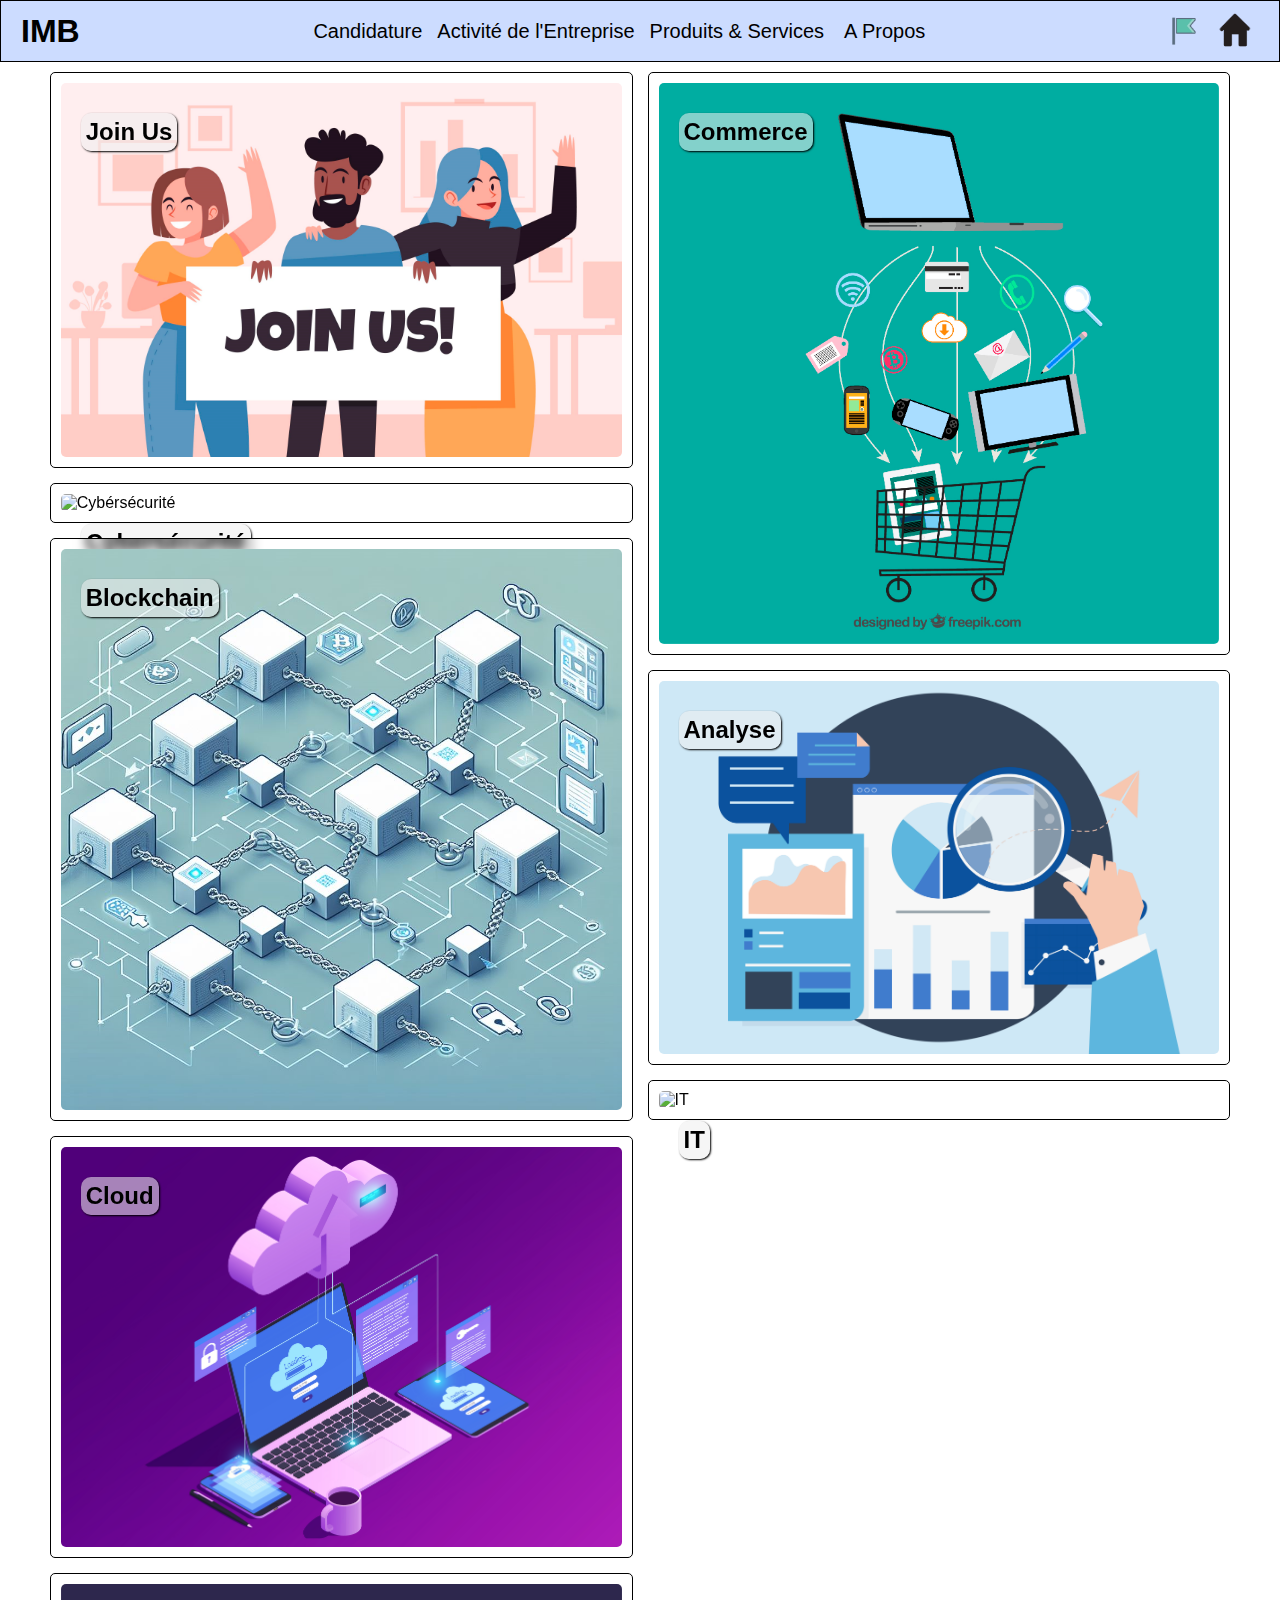
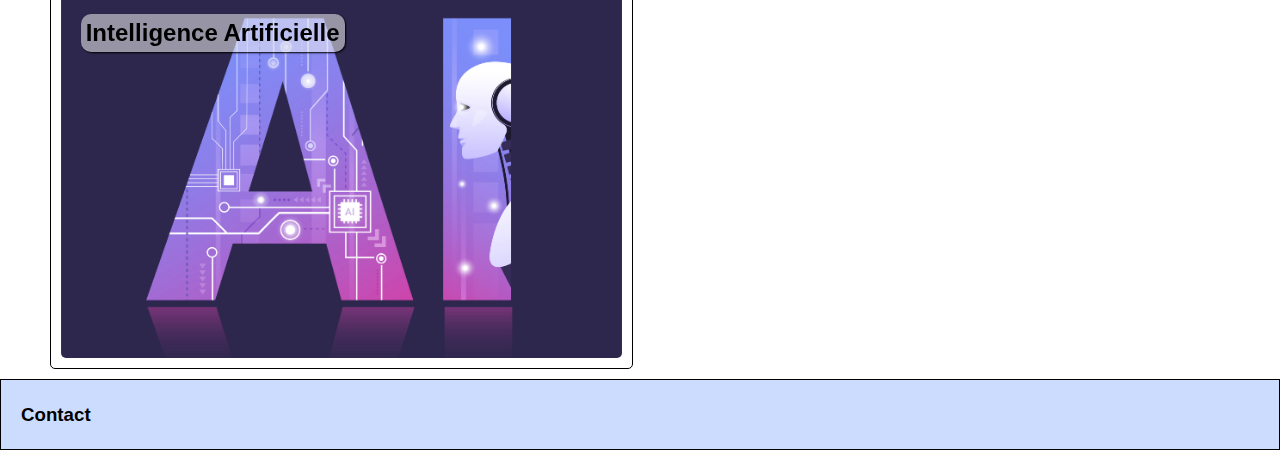
==== commit 22448d4e: "Merge branch 'main' of https://github.com/Nagrom850/IBM_3-mes" ====
--- a/index.html
+++ b/index.html
@@ -3,7 +3,7 @@
     <head>
         <title>IBM pour les 3ème</title>
         <meta charset="utf-8">
-        <link rel="stylesheet" href="hubPage.css">
+        <link rel="stylesheet" href="style/hubPage.css">
     </head>
     <body>
         <header>
@@ -13,39 +13,20 @@
                 <a href="" class="close-btn"><img src="Images/close-btn.png" alt="Close"></a> <!-- burger close logo -->
                 <ul>
                     <li class="underline"><a href="Candidature.html">Candidature</a></li>
-                    <li class="underline">
+                    <li>
                         <a href="Activité.html">Activité de l'Entreprise</a>
-                    </li>
-                    <li>
-                        <a href="Produit.html">Produits & Services</a>
-                        <span>></span>
                         <div>
                             <ul>
-                                <li class="underline"><a href="">Cloud</a></li>
-                                <li class="underline"><a href="underline">Cybérsécurité</a></li>
-                                <li class="underline"><a href="underline">Analyse de Donnée</a></li>
-                                <li class="underline"><a href="underline">Inteligence Artificielle</a></li>
-                                <li class="underline"><a href="underline">BlockChain</a></li>
-                                <li class="underline"><a href="underline">Commerce Eléctronique</a></li>
-                                <li class="underline"><a href="underline">Infrastructure It</a></li>
+                                <li class="underline"><a href="">blabla</a></li>
+                                <li><a href="underline">blabla</a></li>
                             </ul>
                         </div>
                     </li>
-                    <li>
-                        <a href="Propos.html">A Propos</a>
-                        <span>></span>
-                        <div class="tropGrand">
-                            <ul>
-                                <li class="underline"><a href="">Cloud</a></li>
-                                <li class="underline"><a href="underline">Organisation</a></li>
-                                <li class="underline"><a href="underline">Concurents</a></li>
-                                <li class="underline"><a href="underline">Clients</a></li>
-                                <li class="underline"><a href="underline">Financement</a></li>
-                                <li class="underline"><a href="underline">Stratégie</a></li>
-                                <li class="underline"><a href="underline">Nos Valeurs</a></li>
-                            </ul>
-                        </div>
-                    </li>
+                    <li><a href="Produit.html">Produits & Services</a></li>
+                    <div>
+
+                    </div>
+                    <li><a href="Propos.html">A Propos</a></li>
                 </ul>
                 <script src="scripts/burger.js"></script>
             </nav>
--- a/style/hubPage.css
+++ b/style/hubPage.css
@@ -0,0 +1,307 @@
+html, body {
+  height: auto;
+  min-height: 100vh;
+}
+
+body {
+  margin: 0;
+  font-family: Arial, serif;
+}
+
+main {
+  display: flex;
+  flex-wrap: wrap;
+  flex-direction: column;
+  gap: 15px;
+  padding: 10px 20px;
+  /*3 columns when the screen is large*/
+  max-height: 90vw;
+  align-content: center;
+  margin: auto;
+  transition: 0.3s;
+  box-sizing: border-box;
+}
+
+/*Box*/
+section.HubBox {
+  background-color: transparent;
+  -webkit-backdrop-filter: blur(5px);
+          backdrop-filter: blur(5px);
+  border: solid 1px black;
+  border-radius: 5px;
+  padding: 10px;
+  transition: 0.3s;
+  width: 31%;
+  position: relative;
+  display: flex;
+  box-sizing: border-box;
+}
+section.HubBox:hover {
+  /*upScale it when over*/
+  transform: scale(101%);
+}
+section.HubBox img {
+  /*make the image take all the box*/
+  width: 100%;
+  border-radius: 5px;
+}
+section.HubBox h2 {
+  /*make the title attach to the image*/
+  position: absolute;
+  background-color: rgba(238, 238, 238, 0.55);
+  box-shadow: 1px 1px 2px;
+  border-radius: 10px;
+  padding: 5px;
+  top: 40px;
+  left: 30px;
+  margin: 0;
+  font-weight: bold;
+}
+section.HubBox p {
+  /*make the description attach to box*/
+  position: absolute;
+  bottom: 0;
+  left: 0;
+  margin: 0;
+  width: 100%;
+  box-sizing: border-box;
+  min-height: 60px;
+  padding: 12px;
+  -webkit-backdrop-filter: blur(5px);
+          backdrop-filter: blur(5px);
+  background-color: rgba(238, 238, 238, 0.55);
+  transform: scaleY(0);
+  transition: 0.3s;
+  transform-origin: bottom;
+}
+section.HubBox p img {
+  /*make the little arrow*/
+  position: absolute;
+  bottom: 10px;
+  right: 10px;
+  height: 20px;
+  width: 20px;
+  border-radius: 15px;
+  padding: 2px;
+  transition: 0.3s;
+}
+section.HubBox p img:hover {
+  background-color: rgba(213, 213, 213, 0.55);
+  transition: 0.3s;
+  cursor: pointer;
+}
+section.HubBox:hover p {
+  /*make the description appear smoothly when hover*/
+  transform: scaleY(100%);
+}
+
+@media screen and (max-width: 650px) {
+  /*Only one column when the screen is small*/
+  main {
+    max-height: 5000px;
+  }
+  section.HubBox {
+    width: 95%;
+  }
+}
+@media screen and (max-width: 1300px) and (min-width: 650px) {
+  /*2 columns when the screen is medium*/
+  main {
+    max-height: 180vw;
+  }
+  section.HubBox {
+    width: 47%;
+  }
+}
+header {
+  /*make the header style*/
+  background-color: rgba(0, 81, 255, 0.2);
+  border: solid 1px black;
+  height: auto;
+  padding: 5px 20px;
+  display: flex;
+  align-items: center;
+}
+header h1 {
+  /*put the title on the left of it*/
+  margin: 0;
+}
+header img, header > a {
+  /*make the icon little and adjust to the header size*/
+  width: 50px;
+  height: 50px;
+  transition: 0.3s;
+}
+header img:hover, header > a:hover {
+  /*upScale it when over*/
+  transform: scale(105%);
+}
+
+footer {
+  background-color: rgba(0, 81, 255, 0.2);
+  border: solid 1px black;
+  height: auto;
+  padding: 5px 20px;
+}
+
+.open-btn, .close-btn {
+  /*disable burger menu icon when the screen is wide*/
+  display: none;
+}
+
+nav {
+  /*nav for large screen*/
+  /*center the nav*/
+  margin: auto auto;
+}
+nav ul {
+  list-style-type: none;
+  padding: 0;
+  /*make the link list look like somethings*/
+  font-size: 20px;
+  /*adjust with the width of the screen*/
+  display: flex;
+  flex-wrap: wrap;
+  gap: 5px;
+  margin: auto;
+  justify-content: center;
+}
+nav li {
+  /*make the li look like clickable*/
+  text-align: center;
+  padding: 5px;
+  border-radius: 15px;
+  transition: 0.3s;
+  cursor: pointer;
+  position: relative;
+}
+nav li a {
+  text-decoration: none;
+  color: black;
+}
+nav li.underline::after {
+  /*create smoth underline*/
+  content: "";
+  position: absolute;
+  bottom: 2px;
+  left: 5%;
+  width: 90%;
+  height: 2px;
+  background-color: black;
+  opacity: 1;
+  transform: scaleX(0);
+  /*origine from the center of the li*/
+  transform-origin: center;
+  transition: 0.2s;
+}
+nav li:hover.underline::after {
+  transform: scaleX(100%);
+}
+nav li:hover div {
+  transform: scaleY(100%);
+}
+nav li div {
+  transform: scaleY(0);
+  background: transparent;
+  -webkit-backdrop-filter: blur(10px);
+          backdrop-filter: blur(10px);
+  border: 1px solid black;
+  border-radius: 5px;
+  width: 80%;
+  transform-origin: top;
+  transition: 0.2s;
+  position: absolute;
+  top: bottom;
+  left: 10%;
+  z-index: 1000;
+}
+nav li div:hover {
+  transform: scaleY(100%);
+}
+nav li div ul {
+  gap: 25px;
+  font-size: 20px;
+  padding: 10px;
+  width: auto;
+  display: block;
+}
+
+@media screen and (max-width: 650px) {
+  /*make the burger nav when the screen is small*/
+  header h1 {
+    /*make the title not attach to the burger icon*/
+    margin-left: 20px;
+  }
+  header .right {
+    /*place search icon and flag icon to the right*/
+    position: absolute;
+  }
+  header .right.n1 {
+    right: 0px;
+  }
+  header .right.n2 {
+    right: 50px;
+  }
+  .open-btn, .close-btn {
+    /*make the burger button visible*/
+    display: block;
+    float: left;
+    margin: auto 0;
+  }
+  .close-btn {
+    margin: 5px 20px;
+  }
+  nav {
+    /*attach the nav on the total screen*/
+    position: fixed;
+    top: 0;
+    left: 0;
+    width: 100%;
+    height: 100%;
+    /*transition from the side of the screen*/
+    transform: scaleX(0);
+    opacity: 0;
+    transition: 0.3s;
+    transform-origin: left;
+    background-color: rgb(181, 181, 181);
+    z-index: 1000;
+  }
+  nav.open {
+    opacity: 1;
+    transform: scaleX(100%);
+  }
+  nav ul {
+    /*make the link list adjust for the burger*/
+    gap: 25px;
+    font-size: 5vw;
+    padding: 60px 0;
+    width: auto;
+    display: block;
+  }
+  nav ul li div {
+    position: relative;
+    height: 0;
+  }
+  nav ul li:hover div {
+    height: auto;
+    transition: 0.2s;
+  }
+}
+::-webkit-scrollbar {
+  width: 8px;
+}
+
+::-webkit-scrollbar-track {
+  background: rgb(34, 34, 34);
+}
+
+::-webkit-scrollbar-thumb {
+  border-radius: 10px;
+  background-color: rgba(123, 123, 123, 0.4);
+}
+::-webkit-scrollbar-thumb:hover {
+  background: rgba(255, 255, 255, 0.3);
+}
+::-webkit-scrollbar-thumb:active {
+  background: rgba(255, 255, 255, 0.5);
+}/*# sourceMappingURL=hubPage.css.map */